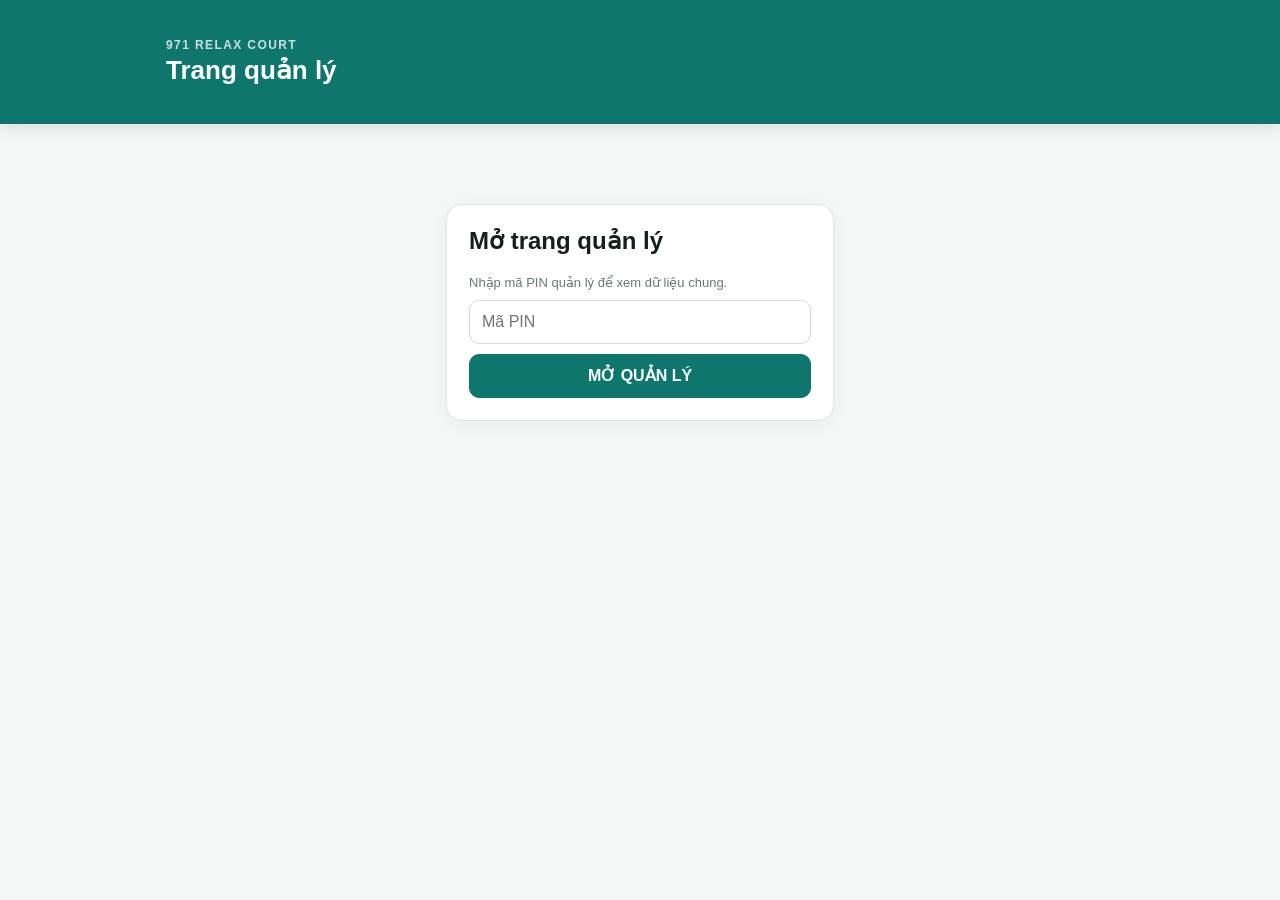
==== manager.html @ 042fb4d5 "Copy manager.html from source" ====
<!doctype html>
<html lang="vi">
<head>
<meta charset="utf-8">
<meta name="viewport" content="width=device-width,initial-scale=1,viewport-fit=cover">
<meta name="theme-color" content="#0f766e">
<title>971 Relax Court · Quản lý</title>
<style>
*{box-sizing:border-box}body{margin:0;font-family:-apple-system,BlinkMacSystemFont,"Segoe UI",Roboto,Arial,sans-serif;background:#f4f7f6;color:#14201e}.wrap{max-width:980px;margin:auto;padding:16px}.top{background:#0f766e;color:white;padding:22px 0;box-shadow:0 2px 16px #0002}.top h1{margin:3px 0 0;font-size:26px}.eyebrow{font-size:12px;font-weight:800;letter-spacing:1.4px;opacity:.78}.toolbar{display:flex;gap:10px;align-items:center;flex-wrap:wrap;margin:14px 0}.card{background:white;border:1px solid #dbe7e3;border-radius:16px;padding:16px;margin:14px 0;box-shadow:0 4px 18px #13322a0c}.head{display:flex;justify-content:space-between;align-items:flex-start;gap:10px}.head h2{margin:3px 0;font-size:19px}.kicker{font-size:11px;font-weight:800;letter-spacing:1.1px;color:#0f766e}.muted{color:#687975;font-size:13px}.grid{display:grid;grid-template-columns:repeat(4,1fr);gap:10px;margin-top:12px}.stat{background:#f6faf9;border:1px solid #e0ebe8;border-radius:12px;padding:12px}.stat span{display:block;font-size:12px;color:#687975}.stat b{display:block;margin-top:5px;font-size:18px}.input,.btn{min-height:44px;border-radius:10px;border:1px solid #ccdcd7;padding:0 12px;font:inherit}.input{background:white}.btn{cursor:pointer;font-weight:750;background:#eef5f3;color:#16443b}.btn.primary{background:#0f766e;color:white;border-color:#0f766e}.btn.danger{background:#b42318;color:white;border-color:#b42318}.btn:disabled{opacity:.5}.row{display:flex;justify-content:space-between;gap:10px;padding:12px 0;border-bottom:1px solid #edf2f0}.row:last-child{border-bottom:0}.row-main{min-width:0}.row-main b,.row-main span,.row-main small{display:block}.row-main span{margin-top:4px;font-size:13px;color:#445954}.row-main small{margin-top:4px;color:#71827e}.actions{display:flex;gap:6px;align-items:center}.badge{padding:6px 9px;border-radius:99px;background:#ddf5ee;color:#08735c;font-size:12px;font-weight:800}.empty{padding:14px 0;color:#7a8985;text-align:center}.hidden{display:none!important}.login{max-width:420px;margin:50px auto}.login .card{padding:22px}.login h2{margin-top:0}.login .input,.login .btn{width:100%;margin-top:10px}.filters{display:flex;gap:8px;flex-wrap:wrap;margin-top:10px}.filters .input{flex:1;min-width:150px}.split{display:grid;grid-template-columns:1fr 1fr;gap:14px}.toast{position:fixed;left:50%;bottom:24px;transform:translate(-50%,20px);background:#102925;color:white;padding:11px 16px;border-radius:10px;opacity:0;pointer-events:none;transition:.2s;z-index:5}.toast.show{opacity:1;transform:translate(-50%,0)}a{color:#0f766e}@media(max-width:720px){.grid{grid-template-columns:1fr 1fr}.split{grid-template-columns:1fr}.row{align-items:flex-start}.actions{flex-direction:column}.toolbar .input,.toolbar .btn{flex:1}}
</style>
</head>
<body>
<header class="top"><div class="wrap"><div class="eyebrow">971 RELAX COURT</div><h1>Trang quản lý</h1></div></header>
<div id="loginView" class="wrap login"><div class="card"><h2>Mở trang quản lý</h2><div class="muted">Nhập mã PIN quản lý để xem dữ liệu chung.</div><input id="pinInput" class="input" type="password" inputmode="numeric" placeholder="Mã PIN"><button id="loginBtn" class="btn primary">MỞ QUẢN LÝ</button></div></div>
<main id="appView" class="wrap hidden">
  <div class="toolbar"><input id="viewDate" type="date" class="input"><button id="refreshBtn" class="btn">LÀM MỚI</button><button id="logoutBtn" class="btn">KHÓA</button></div>
  <section class="card"><div class="head"><div><div class="kicker">CA ĐANG HOẠT ĐỘNG</div><h2 id="activeTitle">Không có ca</h2><div id="activeMeta" class="muted"></div></div><span id="activeBadge" class="badge hidden">ĐANG LÀM</span></div><div id="activeStats" class="grid hidden"><div class="stat"><span>Chuyển khoản</span><b id="aTransfer">0 ₫</b></div><div class="stat"><span>Tiền mặt</span><b id="aCash">0 ₫</b></div><div class="stat"><span>Doanh thu sân</span><b id="aCourt">0 ₫</b></div><div class="stat"><span>Doanh thu nước</span><b id="aWater">0 ₫</b></div></div><div id="activeEntries"></div><button id="closeActiveBtn" class="btn danger hidden" style="margin-top:12px">ĐÓNG CA ĐANG LÀM</button></section>
  <section class="card"><div class="head"><div><div class="kicker">DOANH THU</div><h2>Tổng hợp theo ngày</h2></div></div><div class="grid"><div class="stat"><span>Chuyển khoản</span><b id="sTransfer">0 ₫</b></div><div class="stat"><span>Tiền mặt</span><b id="sCash">0 ₫</b></div><div class="stat"><span>Doanh thu sân</span><b id="sCourt">0 ₫</b></div><div class="stat"><span>Doanh thu nước</span><b id="sWater">0 ₫</b></div></div><div class="grid"><div class="stat"><span>Tổng tiền thu</span><b id="sCollected">0 ₫</b></div><div class="stat"><span>Tổng doanh thu</span><b id="sRevenue">0 ₫</b></div><div class="stat"><span>Chênh lệch</span><b id="sDiff">0 ₫</b></div></div></section>
  <div class="split"><section class="card"><div class="kicker">CHẤM CÔNG</div><h2>Lịch sử vào / ra</h2><div id="attendanceList"></div><div id="attendanceEmpty" class="empty">Chưa có dữ liệu.</div></section><section class="card"><div class="kicker">KHÁCH NỢ</div><h2>Công nợ đang mở</h2><div id="debtTotal" class="muted"></div><div id="debtList"></div><div id="debtEmpty" class="empty">Không có khách nợ.</div></section></div>
  <section class="card"><div class="kicker">LỊCH SỬ CA</div><h2>Các ca đã kết thúc</h2><div id="historyList"></div><div id="historyEmpty" class="empty">Chưa có ca.</div></section>
  <section class="card"><div class="kicker">NHẬT KÝ HOẠT ĐỘNG</div><h2>Hoạt động hệ thống</h2><div id="auditList"></div><div id="auditEmpty" class="empty">Chưa có hoạt động.</div></section>
  <section class="card"><div class="kicker">XUẤT BÁO CÁO</div><h2>Chấm công & doanh thu</h2><div class="filters"><select id="exportType" class="input"><option value="day">Theo ngày</option><option value="month">Theo tháng</option><option value="year">Theo năm</option></select><input id="exportValue" type="date" class="input"></div><div class="filters"><button id="exportAttendanceBtn" class="btn primary">XUẤT CHẤM CÔNG</button><button id="exportRevenueBtn" class="btn primary">XUẤT DOANH THU</button></div></section>
</main>
<div id="toast" class="toast"></div>
<script src="manager-app.js?v=2"></script>
<script src="manager-shift-summary.js?v=2"></script>
</body></html>
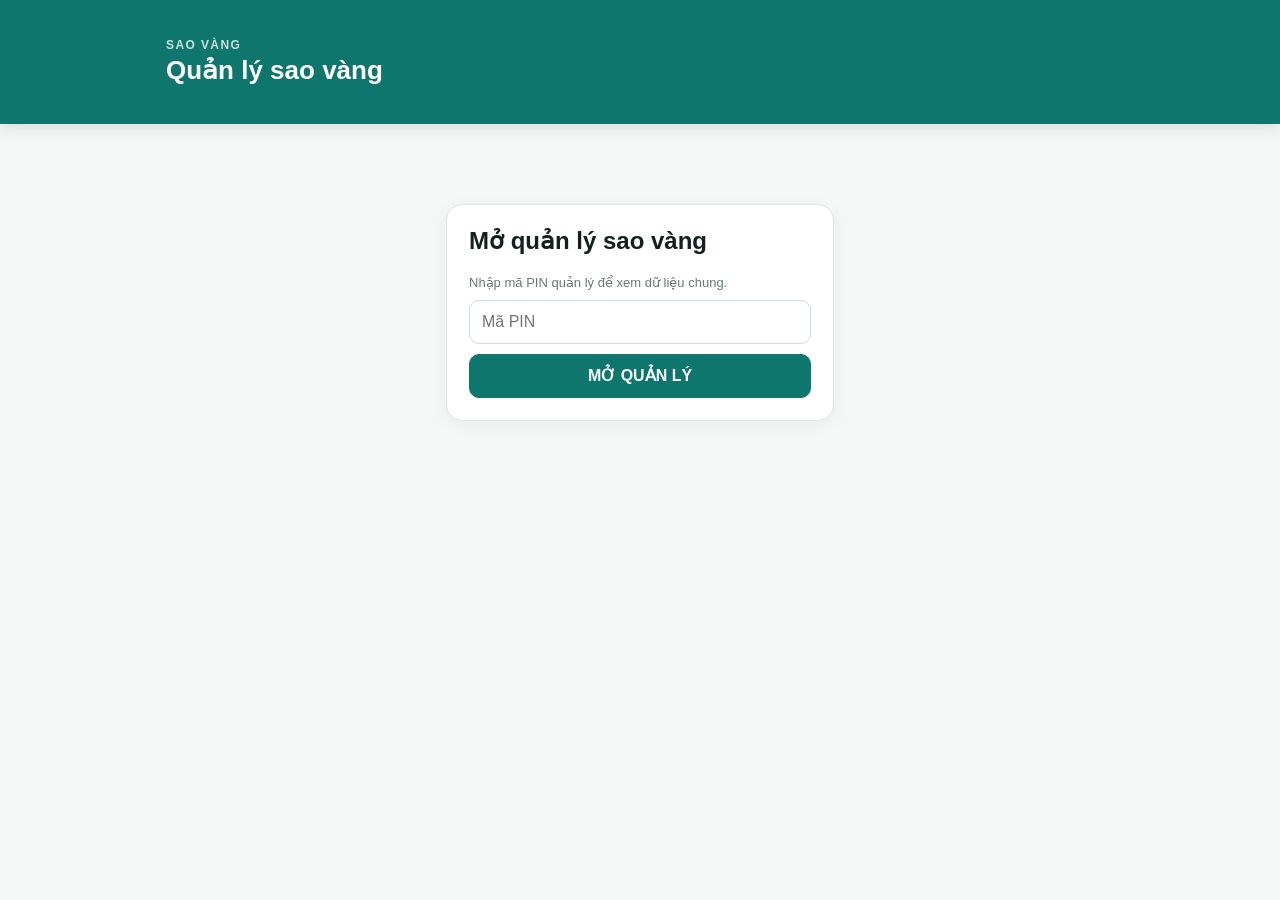
==== commit a3a04641: "Refresh Sao Vang manager branch script" ====
--- a/manager.html
+++ b/manager.html
@@ -24,4 +24,5 @@
 <div id="toast" class="toast"></div>
 <script src="manager-app.js?v=2"></script>
 <script src="manager-shift-summary.js?v=2"></script>
+<script src="saovang-manager-branch.js?v=2"></script>
 </body></html>
